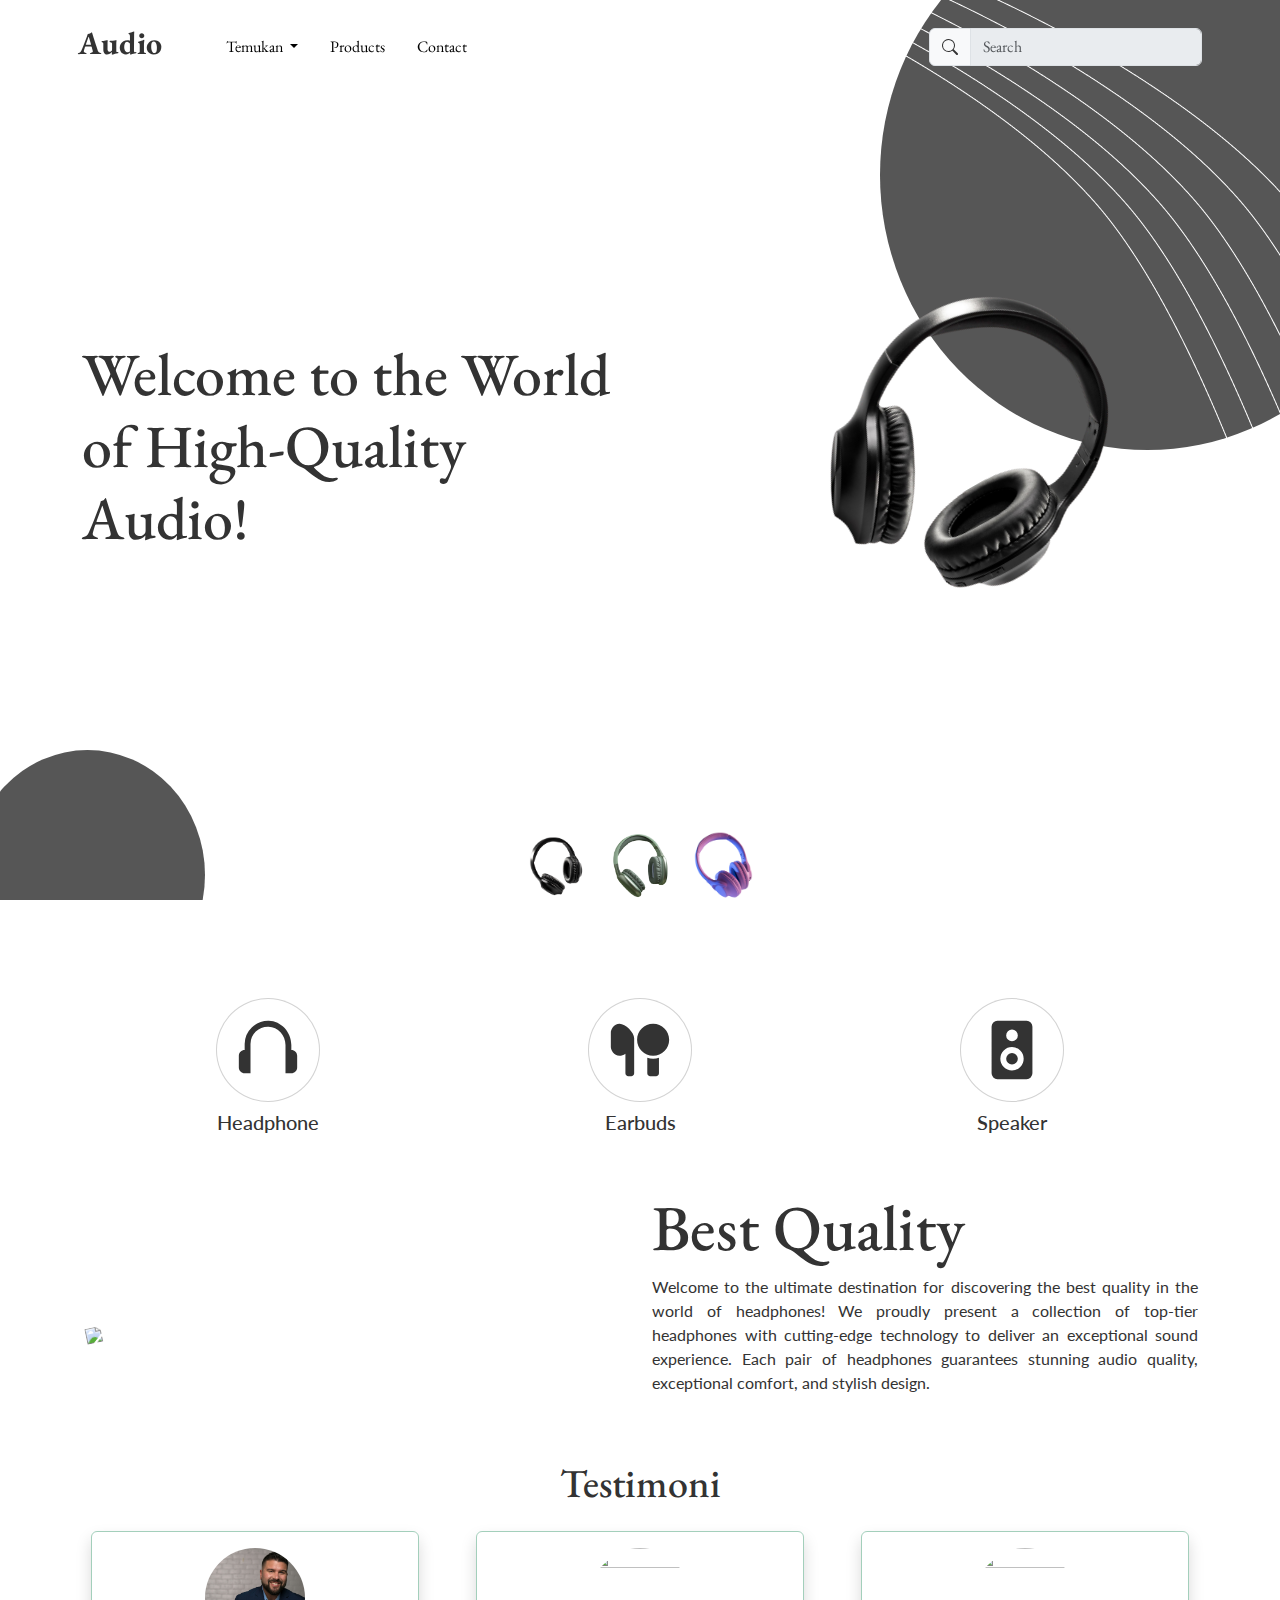
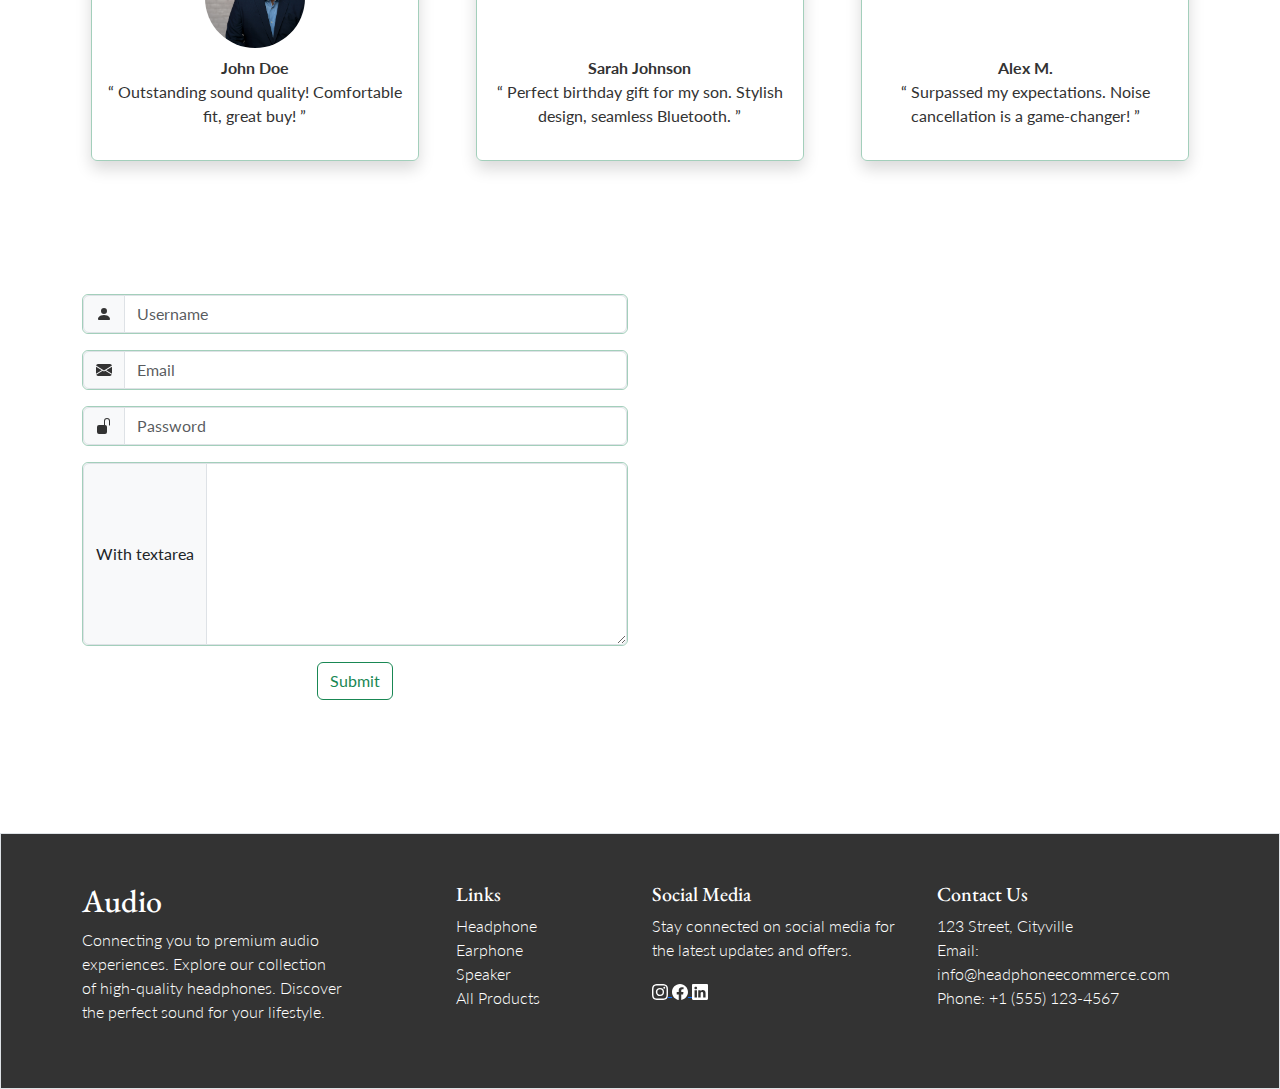
==== index.html @ 5cf0240f "ecommerce audio ver-2" ====
<!doctype html>
<html lang="en">

<head>
  <meta charset="utf-8">
  <meta name="viewport" content="width=device-width, initial-scale=1">
  <title>Audio</title>
  <link href="https://cdn.jsdelivr.net/npm/bootstrap@5.3.2/dist/css/bootstrap.min.css" rel="stylesheet">
  <link rel="stylesheet" href="style/style.css">
</head>

<body>
  <section class="bagian-nav" id="navbar">
    <div class="container p-2 pt-4">
      <nav class="d-flex justify-content-between">
        <div class="d-flex align-items-center">
          <h2><a href="#" class="navbar-brand fw-bold" id="title-brand">Audio</a></h2>
          <div class="navbar-collapse d-sm-none d-none d-lg-block">
            <ul class="d-flex flex-row navbar-nav mx-5 item-navbar align-items-center" id="itemNav">
              <li class="nav-item mx-3">
                <a class="nav-link dropdown-toggle" href="#" role="button" data-bs-toggle="dropdown"
                  aria-expanded="false">
                  Temukan
                </a>
                <ul class="dropdown-menu">
                  <li><a class="dropdown-item" href="html/headphones.html">Headphone</a></li>
                  <li><a class="dropdown-item" href="html/earbuds.html">Earbuds</a></li>
                  <li><a class="dropdown-item" href="html/speaker.html">Speaker</a></li>
                </ul>
              </li>
              <li class="nav-item mx-3"><a href="html/products.html" class="text-decoration-none">Products</a></li>
              <li class="nav-item mx-3"><a href="#contact" class="text-decoration-none">Contact</a></li>
            </ul>
          </div>
        </div>
        <div class="d-flex align-items-center">
          <div class="d-none d-sm-none d-lg-block">
            <div class="input-group flex-nowrap ">
              <span class="input-group-text" id="addon-wrapping">
                <svg xmlns="http://www.w3.org/2000/svg" width="16" height="16" fill="currentColor" class="bi bi-search"
                  viewBox="0 0 16 16">
                  <path
                    d="M11.742 10.344a6.5 6.5 0 1 0-1.397 1.398h-.001q.044.06.098.115l3.85 3.85a1 1 0 0 0 1.415-1.414l-3.85-3.85a1 1 0 0 0-.115-.1zM12 6.5a5.5 5.5 0 1 1-11 0 5.5 5.5 0 0 1 11 0" />
                </svg>
              </span>
              <input type="text" class="form-control" placeholder="Search" aria-label="Username"
                aria-describedby="addon-wrapping" disabled>
            </div>
          </div>
          <div class="d-lg-none d-sm-block" data-bs-toggle="offcanvas" data-bs-target="#offcanvasRight"
            aria-controls="offcanvasRight">
            <svg xmlns="http://www.w3.org/2000/svg" width="16" height="16" fill="white" class="bi bi-list"
              viewBox="0 0 16 16">
              <path fill-rule="evenodd"
                d="M2.5 12a.5.5 0 0 1 .5-.5h10a.5.5 0 0 1 0 1H3a.5.5 0 0 1-.5-.5m0-4a.5.5 0 0 1 .5-.5h10a.5.5 0 0 1 0 1H3a.5.5 0 0 1-.5-.5m0-4a.5.5 0 0 1 .5-.5h10a.5.5 0 0 1 0 1H3a.5.5 0 0 1-.5-.5" />
            </svg>
          </div>
        </div>
      </nav>
    </div>
  </section>

  <!-- canvas -->
  <div class="offcanvas offcanvas-end pt-5" tabindex="-1" id="offcanvasRight" aria-labelledby="offcanvasRightLabel">
    <div class="offcanvas-header pt-5 d-grid justify-content-end">
      <button type="button" class="btn-close" data-bs-dismiss="offcanvas" aria-label="Close"></button>
    </div>
    <div class="offcanvas-body">
      <ul class="d-flex flex-row navbar-nav mx-5 item-navbar align-items-center">
        <li class="nav-item mx-3">
          <a class="nav-link dropdown-toggle" href="#" role="button" data-bs-toggle="dropdown" aria-expanded="false">
            Temukan
          </a>
          <ul class="dropdown-menu">
            <li><a class="dropdown-item" href="html/headphones.html">Headphone</a></li>
            <li><a class="dropdown-item" href="html/earbuds.html">Earbuds</a></li>
            <li><a class="dropdown-item" href="html/speaker.html">Speaker</a></li>
          </ul>
        </li>
        <li class="nav-item mx-3"><a href="html/products.html" class="text-decoration-none">Products</a></li>
        <li class="nav-item mx-3"><a href="#" class="text-decoration-none">Support</a></li>
      </ul>
    </div>
  </div>

  <!-- content -->
  <section class="content bg-main">
    <div class="d-flex align-items-center justify-content-center content container">
      <div class="row row-cols-md-2 align-items-center justify-content-between gap-0">
        <div class="col-md-6">
          <h1 class="main-title">Welcome to the World of High-Quality Audio!</h1>
        </div>
        <div class="col-md-5 justify-content-center d-flex">
          <img src="img/headphone-black.png" class="headphone-black">
        </div>
      </div>
    </div>

    <!-- Dot bg -->
    <section class="d-flex justify-content-end">
      <div class="position-absolute dot-bg right-0 rounded-circle">
        <img src="img/line dot.png" class="line-dot position-absolute">
      </div>
      <div class="dot-bg-sec position-absolute left-0 rounded-circle"></div>
    </section>
    <!-- headphone thumb -->
    <div class="d-flex justify-content-center">
      <div class="position-absolute bottom-0">
        <img src="img/headphone-black.png" class="headphone-thumb"
          onclick="imgSlider('img/headphone-black.png'); changeColorDots('#565656'); changeColorBgMain('#F4F4F3')">
        <img src="img/headphone-green.png" class="headphone-thumb"
          onclick="imgSlider('img/headphone-green.png'); changeColorDots('#687450'); changeColorBgMain('#E0E5DF')">
        <img src="img/headphone-purpleBlue.png" class="headphone-thumb headphone-purpleBlue"
          onclick="imgSlider('img/headphone-purpleBlue.png'); changeColorDots('#955188'); changeColorBgMain('#F6DCED')">
      </div>
    </div>
  </section>

  <!-- temukan -->
  <section class="container find-product mt-5 d-flex justify-content-around">
    <!-- headphone -->
    <div class="d-flex flex-column align-items-center">
      <div class="card find-headphone rounded-circle">
        <div class="p-3">
          <a href="/html/headphones.html">
            <svg xmlns="http://www.w3.org/2000/svg" width="70" height="70" viewBox="0 0 24 24">
              <path fill="currentColor"
                d="M20 12v-1.707c0-4.442-3.479-8.161-7.755-8.29c-2.204-.051-4.251.736-5.816 2.256A7.933 7.933 0 0 0 4 10v2c-1.103 0-2 .897-2 2v4c0 1.103.897 2 2 2h2V10a5.95 5.95 0 0 1 1.821-4.306a5.977 5.977 0 0 1 4.363-1.691C15.392 4.099 18 6.921 18 10.293V20h2c1.103 0 2-.897 2-2v-4c0-1.103-.897-2-2-2" />
            </svg></a>
        </div>
      </div>
      <h5 class="pt-2">Headphone</h5>
    </div>
    <!-- earbuds -->
    <div class="d-flex flex-column align-items-center">
      <div class="card find-headphone rounded-circle">
        <div class="p-3">
          <a href="/html/earbuds.html">
            <svg xmlns="http://www.w3.org/2000/svg" width="70" height="70" viewBox="0 0 24 24">
              <path fill="currentColor"
                d="M10 8v12c0 .55-.45 1-1 1H8c-.55 0-1-.45-1-1v-6.73c-.68.45-1.39.73-2 .73c-2 0-3-2-3-3V6c0-1 1-3 3-3s5 3 5 5m6.5-5C13.46 3 11 5.46 11 8.5s2.46 5.5 5.5 5.5S22 11.54 22 8.5S19.54 3 16.5 3m-2 11.68V20c0 .55.45 1 1 1h2c.55 0 1-.45 1-1v-5.32c-.63.21-1.3.32-2 .32s-1.37-.11-2-.32" />
            </svg></a>
        </div>
      </div>
      <h5 class="pt-2">Earbuds</h5>
    </div>
    <!-- spekaer -->
    <div class="d-flex flex-column align-items-center">
      <div class="card find-headphone rounded-circle">
        <div class="p-3">
          <a href="/html/speaker.html">
            <svg xmlns="http://www.w3.org/2000/svg" width="70" height="70" viewBox="0 0 24 24">
              <path fill="currentColor"
                d="M17 22H7q-.825 0-1.412-.587T5 20V4q0-.825.588-1.412T7 2h10q.825 0 1.413.588T19 4v16q0 .825-.587 1.413T17 22M12 9q.825 0 1.413-.587T14 7q0-.825-.587-1.412T12 5q-.825 0-1.412.588T10 7q0 .825.588 1.413T12 9m0 10q1.65 0 2.825-1.175T16 15q0-1.65-1.175-2.825T12 11q-1.65 0-2.825 1.175T8 15q0 1.65 1.175 2.825T12 19m0-2q-.825 0-1.412-.587T10 15q0-.825.588-1.412T12 13q.825 0 1.413.588T14 15q0 .825-.587 1.413T12 17" />
            </svg></a>
        </div>
      </div>
      <h5 class="pt-2">Speaker</h5>
    </div>
  </section>

  <section class="pt-5 container">
    <!-- <div class="polygon"> -->
    <!-- </div> -->
    <div class="row gap-5 row-cols-md-1 row-cols-lg-3 justify-content-between align-items-center">
      <div class="col">
        <div class="img-headphone d-flex justify-content-center">
          <img src="img/headphone/headphone-5.png">
        </div>
      </div>
      <div class="col col-lg-6 content-teks">
        <h1>Best Quality</h1>
        <p id="content1"></p>
      </div>
    </div>
  </section>

  <!-- testimoni -->
  <section class="container text-center testimoni-main pt-5">
    <h1>Testimoni</h1>
    <div class="testimoniBody gap-3 row justify-content-around row-cols-1 row-cols-sm-2 row-cols-md-4 pt-3">
    </div>
  </section>

  <!-- contanct -->
  <div class="pt-5"></div>
  <section class="container pt-5" id="contact">
    <div class="row justify-content-center d-flex row-cols-1 row-cols-lg-2 align-items-center">
      <div class="col gap-3 d-flex flex-column">
        <div class="input-group flex-nowrap border border-success-subtle rounded">
          <span class="input-group-text" id="addon-wrapping">
            <svg xmlns="http://www.w3.org/2000/svg" width="16" height="16" fill="currentColor" class="bi bi-person-fill"
              viewBox="0 0 16 16">
              <path d="M3 14s-1 0-1-1 1-4 6-4 6 3 6 4-1 1-1 1zm5-6a3 3 0 1 0 0-6 3 3 0 0 0 0 6" />
            </svg>
          </span>
          <input type="text" class="form-control" placeholder="Username" aria-label="Username"
            aria-describedby="addon-wrapping">
        </div>
        <div class="input-group flex-nowrap border border-success-subtle rounded">
          <span class="input-group-text" id="addon-wrapping">
            <svg xmlns="http://www.w3.org/2000/svg" width="16" height="16" fill="currentColor"
              class="bi bi-envelope-fill" viewBox="0 0 16 16">
              <path
                d="M.05 3.555A2 2 0 0 1 2 2h12a2 2 0 0 1 1.95 1.555L8 8.414zM0 4.697v7.104l5.803-3.558zM6.761 8.83l-6.57 4.027A2 2 0 0 0 2 14h12a2 2 0 0 0 1.808-1.144l-6.57-4.027L8 9.586zm3.436-.586L16 11.801V4.697z" />
            </svg>
          </span>
          <input type="email" class="form-control" placeholder="Email" aria-label="Email"
            aria-describedby="addon-wrapping">
        </div>
        <div class="input-group flex-nowrap border border-success-subtle rounded">
          <span class="input-group-text" id="addon-wrapping">
            <svg xmlns="http://www.w3.org/2000/svg" width="16" height="16" fill="currentColor" class="bi bi-unlock-fill"
              viewBox="0 0 16 16">
              <path
                d="M11 1a2 2 0 0 0-2 2v4a2 2 0 0 1 2 2v5a2 2 0 0 1-2 2H3a2 2 0 0 1-2-2V9a2 2 0 0 1 2-2h5V3a3 3 0 0 1 6 0v4a.5.5 0 0 1-1 0V3a2 2 0 0 0-2-2" />
            </svg>
          </span>
          <input type="password" class="form-control" placeholder="Password" aria-label="Password"
            aria-describedby="addon-wrapping">
        </div>
        <div class="input-group border border-success-subtle rounded">
          <span class="input-group-text">With textarea</span>
          <textarea class="form-control" cols="10" rows="7" aria-label="With textarea"></textarea>
        </div>
        <div class="d-grid justify-content-center">
          <button type="button" class="btn btn-outline-success">Submit</button>
        </div>
      </div>
      <div class="col pt-4">
        <iframe
          src="https://www.google.com/maps/embed?pb=!1m18!1m12!1m3!1d254731.00089136284!2d122.37223180197881!3d-3.98503326612932!2m3!1f0!2f0!3f0!3m2!1i1024!2i768!4f13.1!3m3!1m2!1s0x2d98ecde0b6b7183%3A0x1397347f9e562fc7!2sKendari%2C%20Kota%20Kendari%2C%20Sulawesi%20Tenggara!5e0!3m2!1sid!2sid!4v1706865944407!5m2!1sid!2sid"
          width="100%" height="450" style="border:0;" allowfullscreen="" loading="lazy"
          referrerpolicy="no-referrer-when-downgrade"></iframe>
      </div>
    </div>
  </section>
  <!-- footer -->
  <div class="pt-5"></div>
  <div class="pt-5"></div>
  <footer class="footer border gap-3 text-white d-flex align-items-center p-5 ">
    <div class="container">
      <div class="row">
        <div class="col">
          <h2>Audio</h2>
          <p>Connecting you to premium audio experiences.
            Explore our collection of high-quality headphones.
            Discover the perfect sound for your lifestyle.
          </p>
        </div>
        <div class="col d-flex align-items-center flex-column">
          <div>
            <h5>Links</h5>
            <ul class="navbar-nav">
              <li><a href="/html/headphones.html" class="text-decoration-none">Headphone</a></li>
              <li><a href="/html/earbuds.html" class="text-decoration-none">Earphone</a></li>
              <li><a href="/html/speaker.html" class="text-decoration-none">Speaker</a></li>
              <li><a href="/html/products.html" class="text-decoration-none">All Products</a></li>
            </ul>
          </div>
        </div>
        <div class="col">
          <h5>Social Media</h5>
          <p>Stay connected on social media for the latest updates and offers.</p>
          <a href="#">
            <svg xmlns="http://www.w3.org/2000/svg" width="16" height="16" fill="currentColor" class="bi bi-instagram"
              viewBox="0 0 16 16">
              <path
                d="M8 0C5.829 0 5.556.01 4.703.048 3.85.088 3.269.222 2.76.42a3.9 3.9 0 0 0-1.417.923A3.9 3.9 0 0 0 .42 2.76C.222 3.268.087 3.85.048 4.7.01 5.555 0 5.827 0 8.001c0 2.172.01 2.444.048 3.297.04.852.174 1.433.372 1.942.205.526.478.972.923 1.417.444.445.89.719 1.416.923.51.198 1.09.333 1.942.372C5.555 15.99 5.827 16 8 16s2.444-.01 3.298-.048c.851-.04 1.434-.174 1.943-.372a3.9 3.9 0 0 0 1.416-.923c.445-.445.718-.891.923-1.417.197-.509.332-1.09.372-1.942C15.99 10.445 16 10.173 16 8s-.01-2.445-.048-3.299c-.04-.851-.175-1.433-.372-1.941a3.9 3.9 0 0 0-.923-1.417A3.9 3.9 0 0 0 13.24.42c-.51-.198-1.092-.333-1.943-.372C10.443.01 10.172 0 7.998 0zm-.717 1.442h.718c2.136 0 2.389.007 3.232.046.78.035 1.204.166 1.486.275.373.145.64.319.92.599s.453.546.598.92c.11.281.24.705.275 1.485.039.843.047 1.096.047 3.231s-.008 2.389-.047 3.232c-.035.78-.166 1.203-.275 1.485a2.5 2.5 0 0 1-.599.919c-.28.28-.546.453-.92.598-.28.11-.704.24-1.485.276-.843.038-1.096.047-3.232.047s-2.39-.009-3.233-.047c-.78-.036-1.203-.166-1.485-.276a2.5 2.5 0 0 1-.92-.598 2.5 2.5 0 0 1-.6-.92c-.109-.281-.24-.705-.275-1.485-.038-.843-.046-1.096-.046-3.233s.008-2.388.046-3.231c.036-.78.166-1.204.276-1.486.145-.373.319-.64.599-.92s.546-.453.92-.598c.282-.11.705-.24 1.485-.276.738-.034 1.024-.044 2.515-.045zm4.988 1.328a.96.96 0 1 0 0 1.92.96.96 0 0 0 0-1.92m-4.27 1.122a4.109 4.109 0 1 0 0 8.217 4.109 4.109 0 0 0 0-8.217m0 1.441a2.667 2.667 0 1 1 0 5.334 2.667 2.667 0 0 1 0-5.334" />
            </svg>
          </a>
          <a href="#">
            <svg xmlns="http://www.w3.org/2000/svg" width="16" height="16" fill="currentColor" class="bi bi-facebook"
              viewBox="0 0 16 16">
              <path
                d="M16 8.049c0-4.446-3.582-8.05-8-8.05C3.58 0-.002 3.603-.002 8.05c0 4.017 2.926 7.347 6.75 7.951v-5.625h-2.03V8.05H6.75V6.275c0-2.017 1.195-3.131 3.022-3.131.876 0 1.791.157 1.791.157v1.98h-1.009c-.993 0-1.303.621-1.303 1.258v1.51h2.218l-.354 2.326H9.25V16c3.824-.604 6.75-3.934 6.75-7.951" />
            </svg>
          </a>
          <a href="#">
            <svg xmlns="http://www.w3.org/2000/svg" width="16" height="16" fill="currentColor" class="bi bi-linkedin"
              viewBox="0 0 16 16">
              <path
                d="M0 1.146C0 .513.526 0 1.175 0h13.65C15.474 0 16 .513 16 1.146v13.708c0 .633-.526 1.146-1.175 1.146H1.175C.526 16 0 15.487 0 14.854zm4.943 12.248V6.169H2.542v7.225zm-1.2-8.212c.837 0 1.358-.554 1.358-1.248-.015-.709-.52-1.248-1.342-1.248S2.4 3.226 2.4 3.934c0 .694.521 1.248 1.327 1.248zm4.908 8.212V9.359c0-.216.016-.432.08-.586.173-.431.568-.878 1.232-.878.869 0 1.216.662 1.216 1.634v3.865h2.401V9.25c0-2.22-1.184-3.252-2.764-3.252-1.274 0-1.845.7-2.165 1.193v.025h-.016l.016-.025V6.169h-2.4c.03.678 0 7.225 0 7.225z" />
            </svg>
          </a>
        </div>
        <div class="col">
          <h5>Contact Us</h5>
          <p>123 Street, Cityville <br> Email: info@headphoneecommerce.com <br> Phone: +1 (555) 123-4567</p>
        </div>
      </div>
    </div>
  </footer>

  <!-- script js -->
  <script src="https://cdn.jsdelivr.net/npm/bootstrap@5.3.2/dist/js/bootstrap.bundle.min.js"></script>
  <script src="js/script.js"></script>
</body>

</html>
---- style/style.css ----
@import url("https://fonts.googleapis.com/css2?family=EB+Garamond:ital,wght@0,400..800;1,400..800&family=Lato:ital,wght@0,100;0,300;0,400;0,700;0,900;1,100;1,300;1,400;1,700;1,900&display=swap");

:root {
  --bg-headphone-black: #f4f4f3;
  --bg-headphone-green: #e0e5df;
  --bg-headphone-purple: #f6dced;
  --main-bg: #f7f7f7;
  --text: #333333;

  --bg-dot-black: #565656;
  --bg-dot-green: #687450;
  --bg-dot-purple: #955188;
}

* {
  color: var(--text);
  scroll-behavior: smooth;
}

body {
  font-family: "Lato", sans-serif;
}

.bg-main {
  z-index: 1;
}

nav,
.title-product h2 {
  font-family: "EB Garamond", serif;
}

.bagian-nav,
.Navbarnav {
  position: fixed;
  left: 0;
  right: 0;
  top: 0;
  z-index: 99999999;
}
span q {
  font-size: 100px;
}

#navbar.scrolled,
#itemNav li a.item,
#title-brand.title,
.Navbarnav {
  background-color: var(--text);
  color: white;
}

#title,
.item-nav li a {
  color: white;
}

.item-navbar li a {
  color: black;
}

.content {
  height: 100vh;
  position: relative;
  overflow: hidden;
  font-family: "EB Garamond", serif;
}

.content-teks h1 {
  font-size: 4rem;
  font-family: "EB Garamond", serif;
}
.content-teks p {
  text-align: justify;
}

.main-title {
  font-size: 60px;
}

.line-dot {
  z-index: 1;
  right: 130px;
  top: 90px;
}

.dot-bg {
  top: -100px;
  right: -135px;
  z-index: -1;
  max-width: 100%;
  max-height: 100%;
  width: 535px;
  height: 550px;
  background-color: var(--bg-dot-black);
  transition: all 0.5s ease-in-out;
}

.dot-bg-sec {
  bottom: -100px;
  left: -30px;
  z-index: -1;
  max-width: 100%;
  max-height: 100%;
  width: 235px;
  height: 250px;
  background-color: var(--bg-dot-black);
  transition: all 0.5s ease-in-out;
}

.headphone-black {
  max-width: 70%;
  width: 100%;
  transform: rotate(-300deg);
}

.headphone-thumb {
  max-width: 60px;
  width: 100%;
  margin: 0 10px;
  cursor: pointer;
}

.headphone-thumb:hover {
  transform: translateY(-13px);
  transition: all 0.3s ease-in;
}

/* Temukan */
.find-product {
  padding-top: 50px;
}

.find-headphone svg path:hover {
  max-width: 100%;
  fill: var(--bg-dot-black);
}

/* ================ PRODUCTS ========== */
.products,
.earphones,
.speakers {
  justify-content: center;
  display: grid;
  row-gap: 30px;
  grid-template-columns: repeat(auto-fit, minmax(200px, 250px));
}

.product {
  background-color: var(--bg-headphone-black);
  width: 210px;
  max-width: 100%;
  height: 300px;
  display: flex;
  flex-direction: column;
  justify-content: center;
}

.card-product {
  border-radius: 30px;
  background: #e0e0e0;
  box-shadow: 15px 15px 30px #bebebe, -15px -15px 30px #ffffff;
}

/* content */
.polygon {
  position: absolute;
  z-index: -1;
  max-width: 100%;
  max-height: 100%;
  border-radius: 250px;
  width: 60rem;
  height: 80vh;
  left: -400px;
  background-color: var(--bg-headphone-purple);
}
.img-headphone img {
  width: 23rem;
  transform: rotate(-12deg);
}

/* temukan */
.earbuds-spesifik,
.headphone-spesifik,
.speaker-spesifik {
  width: 100%;
  display: grid;
  grid-template-columns: repeat(auto-fit, minmax(500px, 3fr));
}

/* testimoni */
.testimoni {
  width: 22rem;
  height: 100%;
}
.testimoni-main h1 {
  font-family: "EB Garamond", serif;
}
/* footer */
.footer, .footer h5, .footer h2 {
  background: var(--text);
  font-family: "EB Garamond", serif;
}
.offcanvas {
  padding-top: 300px;
}
.footer div, .footer p, .footer ul li a, .footer svg path{
  color: white;
  font-weight: 300;
  font-family: 'Lato', sans-serif;
}
@media (max-width: 600px) {
  .row-spesifik {
    width: 100%;
    display: flex;
    flex-wrap: wrap;
  }
}
@media (max-width: 800px) {
  .img-headphone img {
    width: 200px;
  }
  .polygon {
    width: 40rem;
    height: 35vh;
  }
}
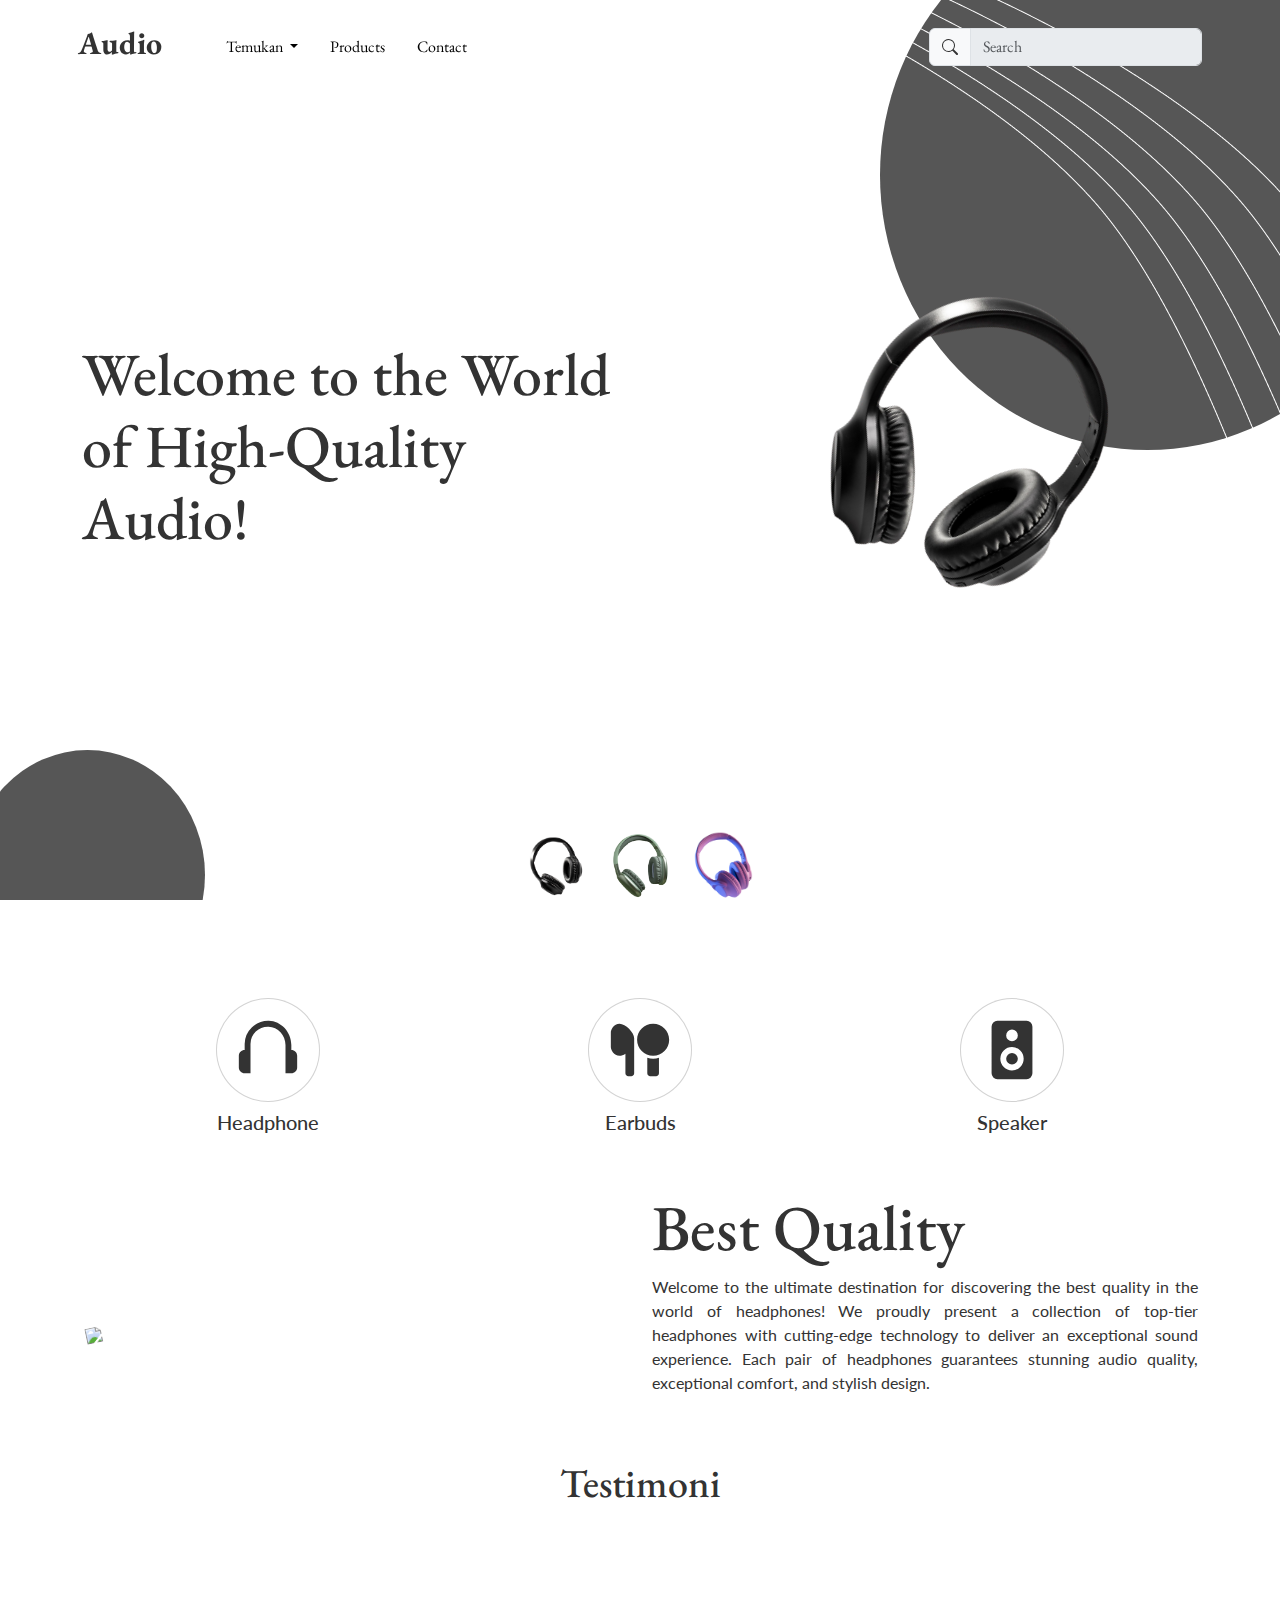
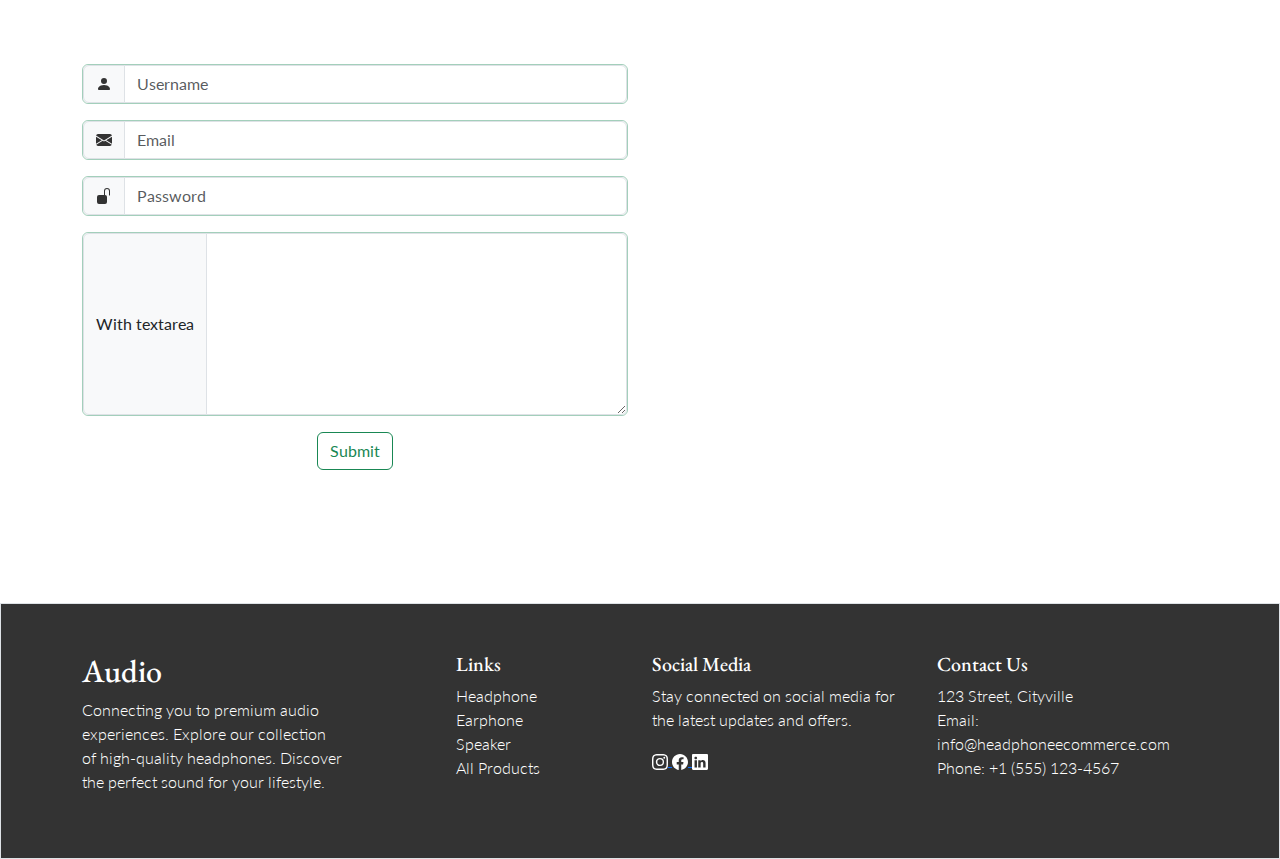
==== commit 09e88210: "ecommerce audio ver-8" ====
--- a/index.html
+++ b/index.html
@@ -61,7 +61,7 @@
   </section>
 
   <!-- canvas -->
-  <div class="offcanvas offcanvas-end pt-5" tabindex="-1" id="offcanvasRight" aria-labelledby="offcanvasRightLabel">
+  <div class="offcanvas offcanvas-end pt-5 d-lg-none d-sm-block" tabindex="-1" id="offcanvasRight" aria-labelledby="offcanvasRightLabel">
     <div class="offcanvas-header pt-5 d-grid justify-content-end">
       <button type="button" class="btn-close" data-bs-dismiss="offcanvas" aria-label="Close"></button>
     </div>
@@ -295,6 +295,7 @@
   <!-- script js -->
   <script src="https://cdn.jsdelivr.net/npm/bootstrap@5.3.2/dist/js/bootstrap.bundle.min.js"></script>
   <script src="js/script.js"></script>
+  <script src="js/app.js"></script>
 </body>
 
 </html>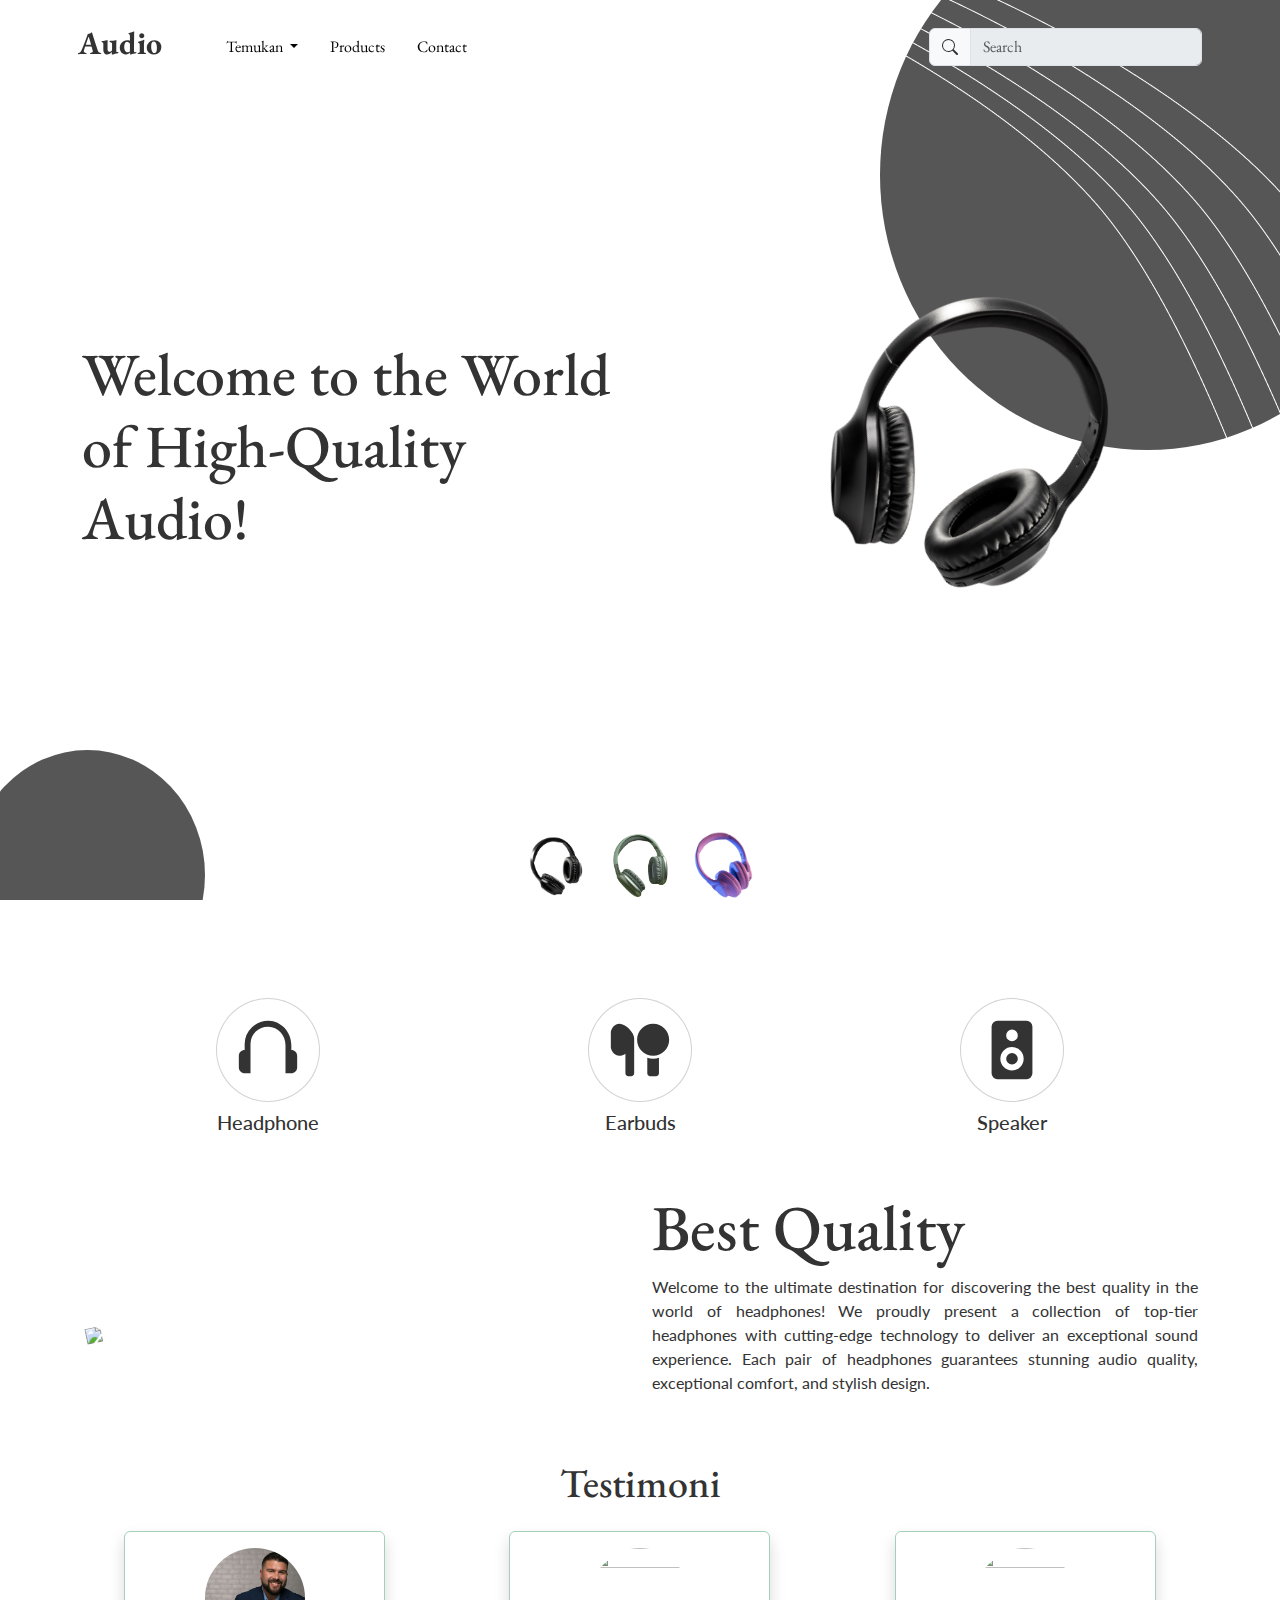
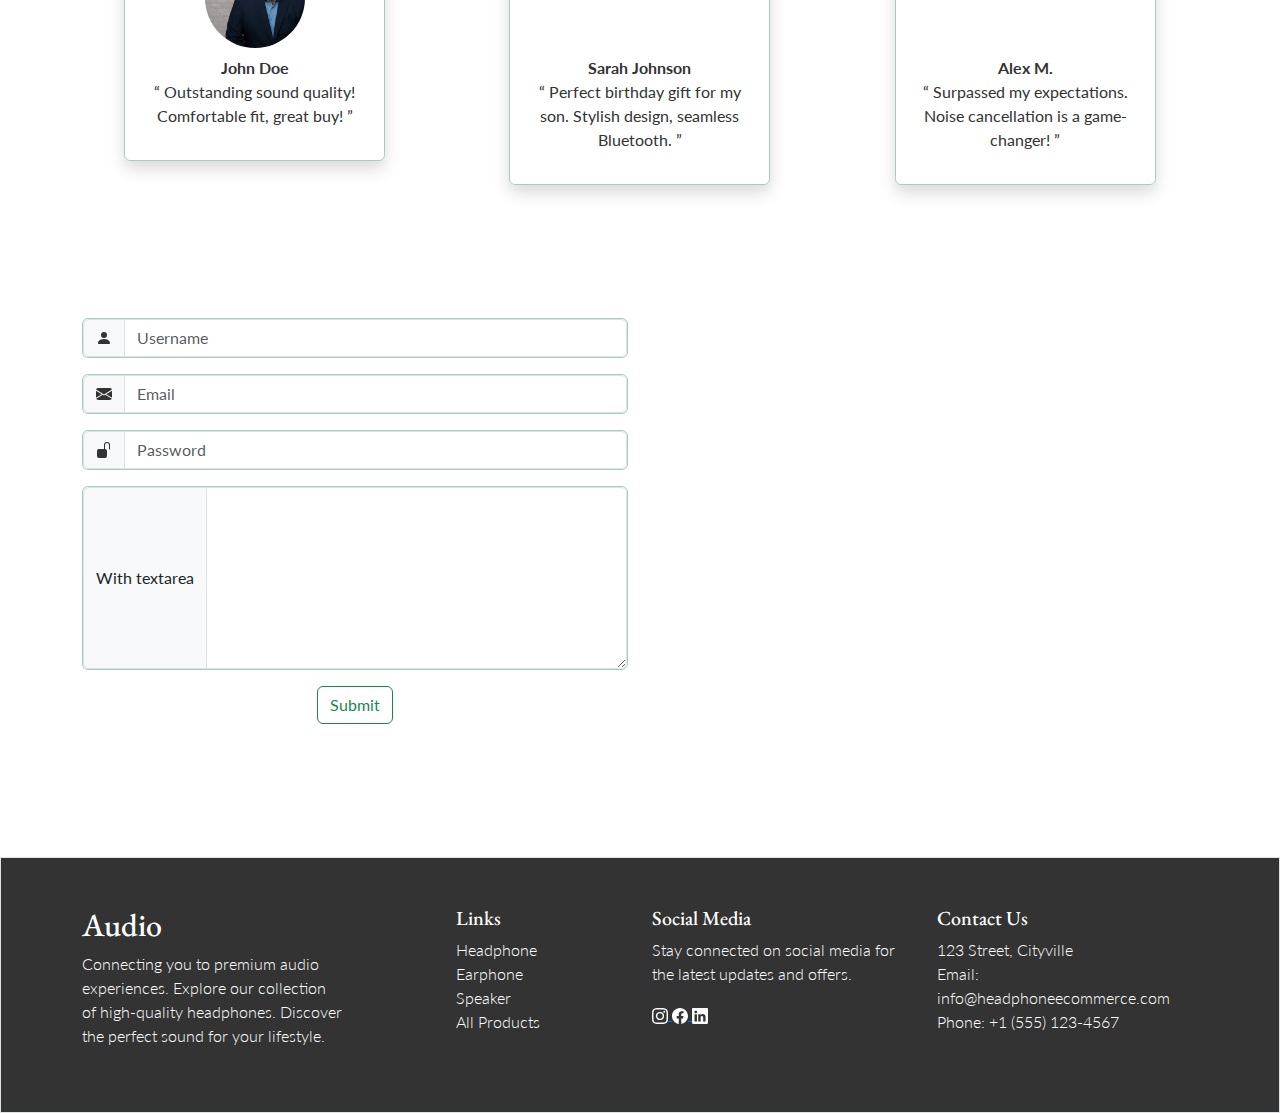
==== commit ffe1e6dc: "ecommerce audio ver-9" ====
--- a/index.html
+++ b/index.html
@@ -1,4 +1,4 @@
-<!doctype html>
+<!DOCTYPE html>
 <html lang="en">
 
 <head>
@@ -295,7 +295,6 @@
   <!-- script js -->
   <script src="https://cdn.jsdelivr.net/npm/bootstrap@5.3.2/dist/js/bootstrap.bundle.min.js"></script>
   <script src="js/script.js"></script>
-  <script src="js/app.js"></script>
 </body>
 
 </html>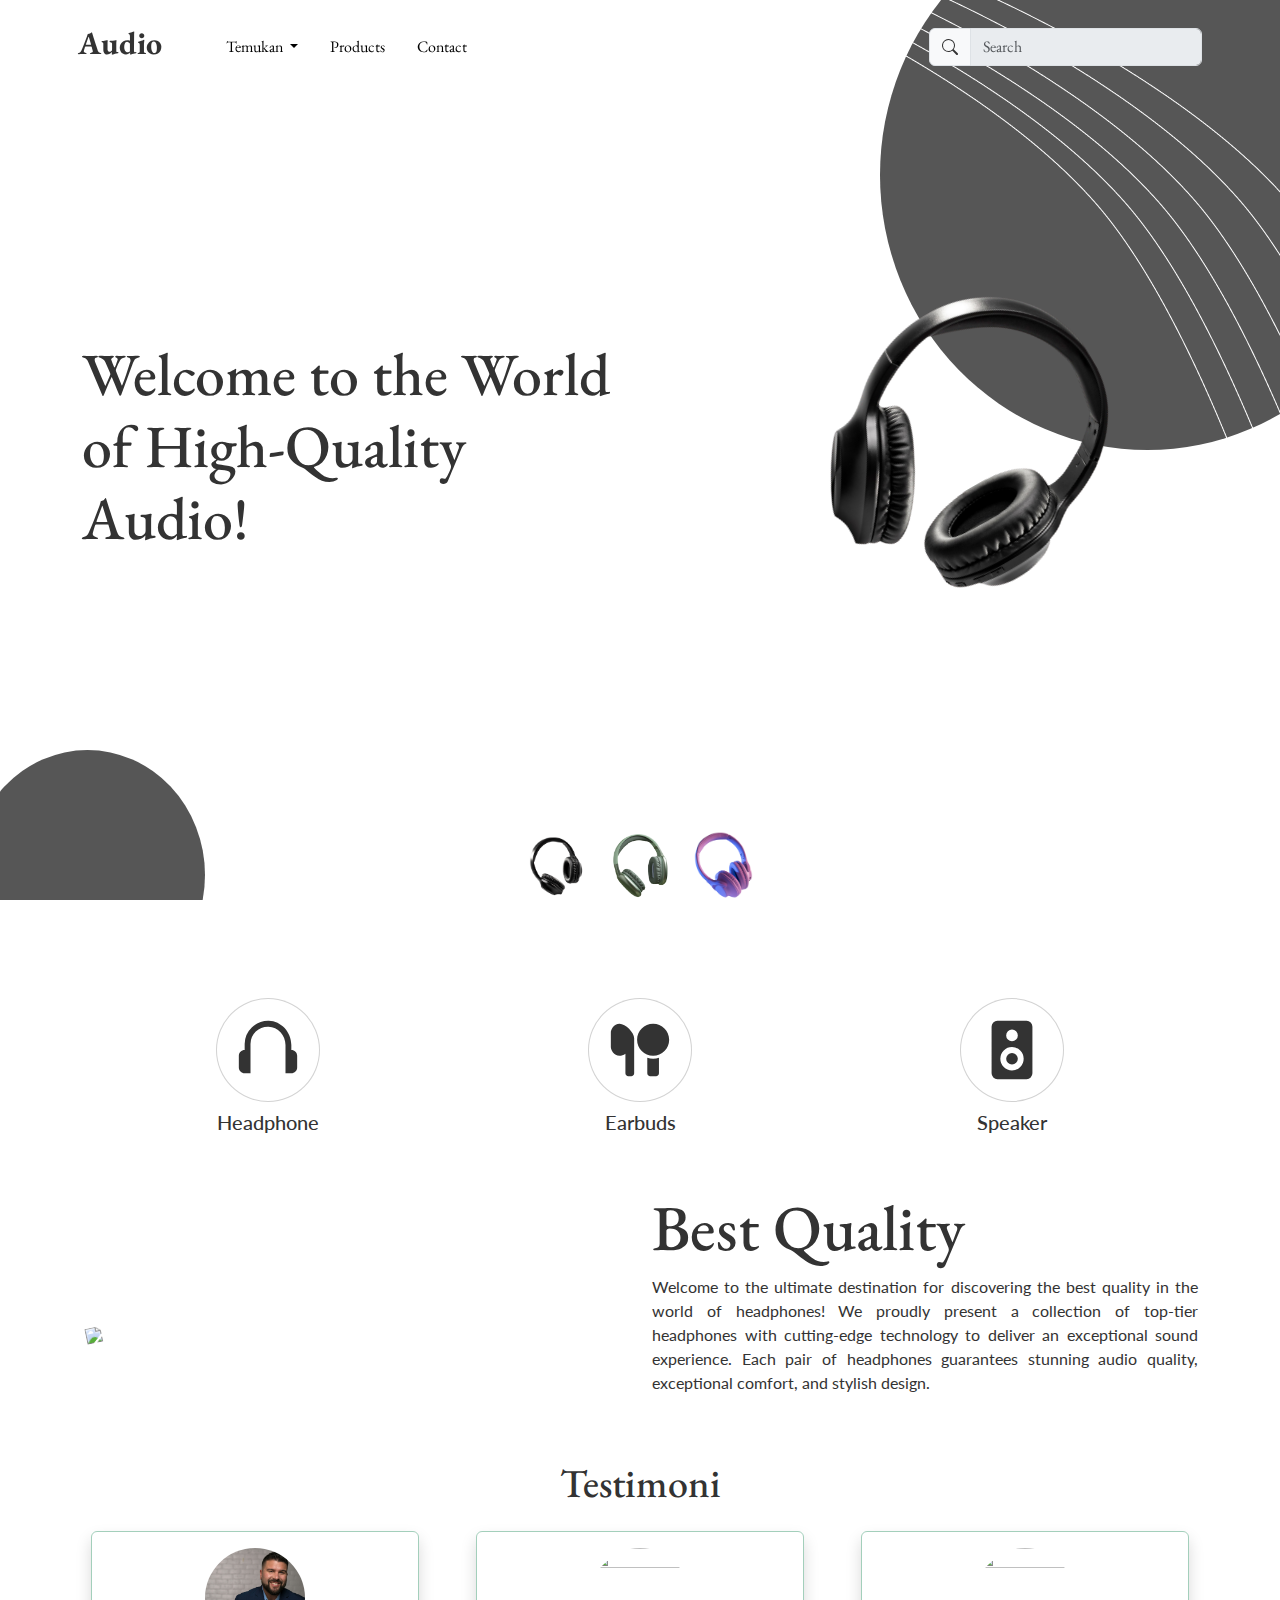
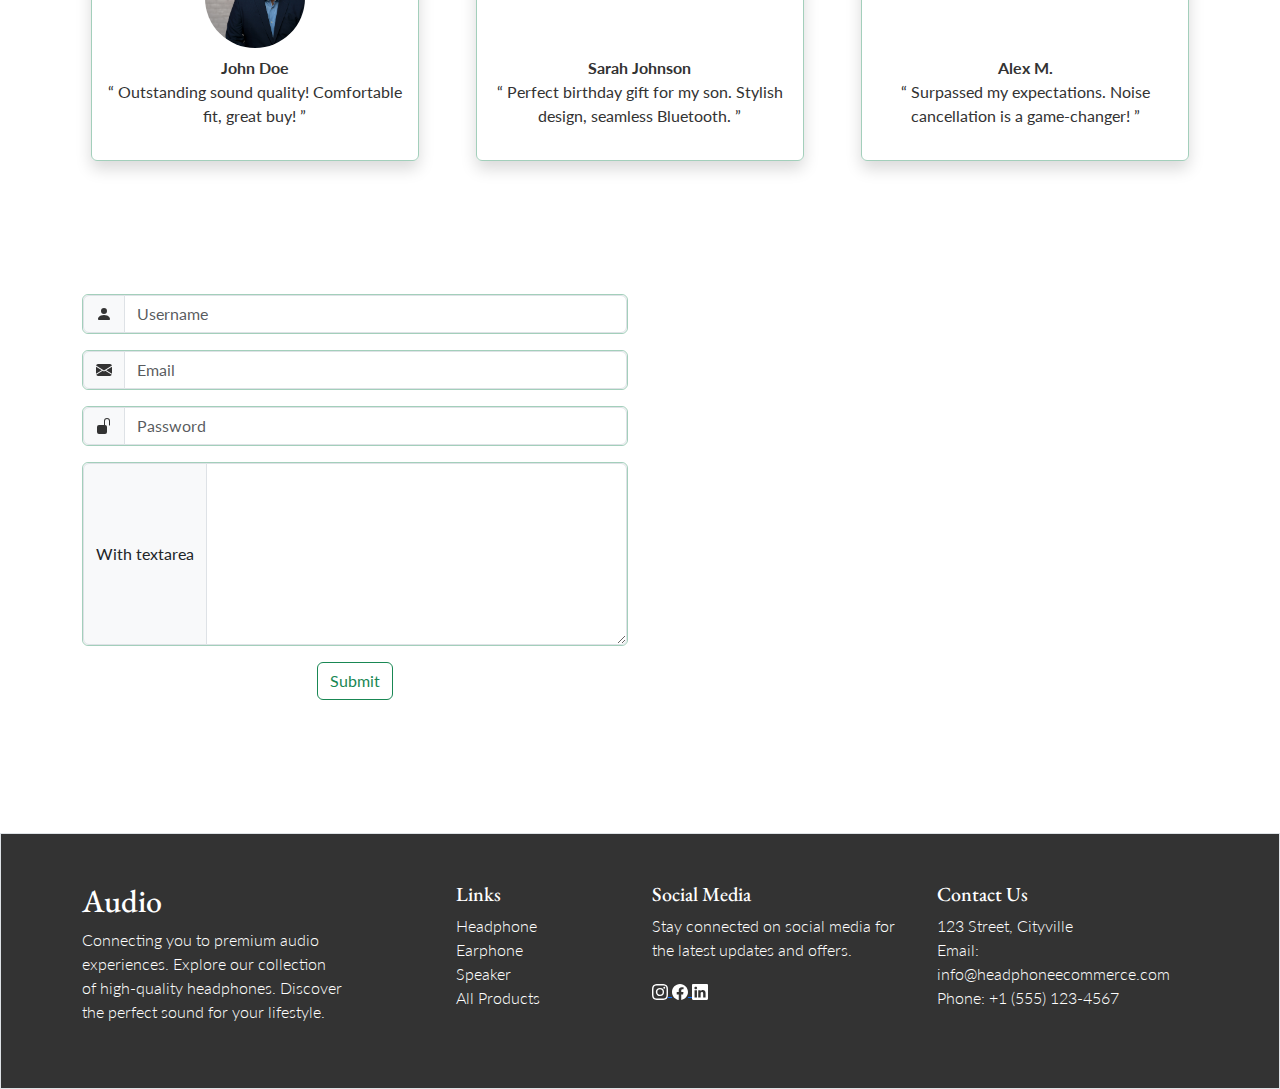
==== commit f8c22157: "ecommerce audio ver-11" ====
--- a/index.html
+++ b/index.html
@@ -295,6 +295,7 @@
   <!-- script js -->
   <script src="https://cdn.jsdelivr.net/npm/bootstrap@5.3.2/dist/js/bootstrap.bundle.min.js"></script>
   <script src="js/script.js"></script>
+  <script src="js/testimoni.js"></script>
 </body>
 
 </html>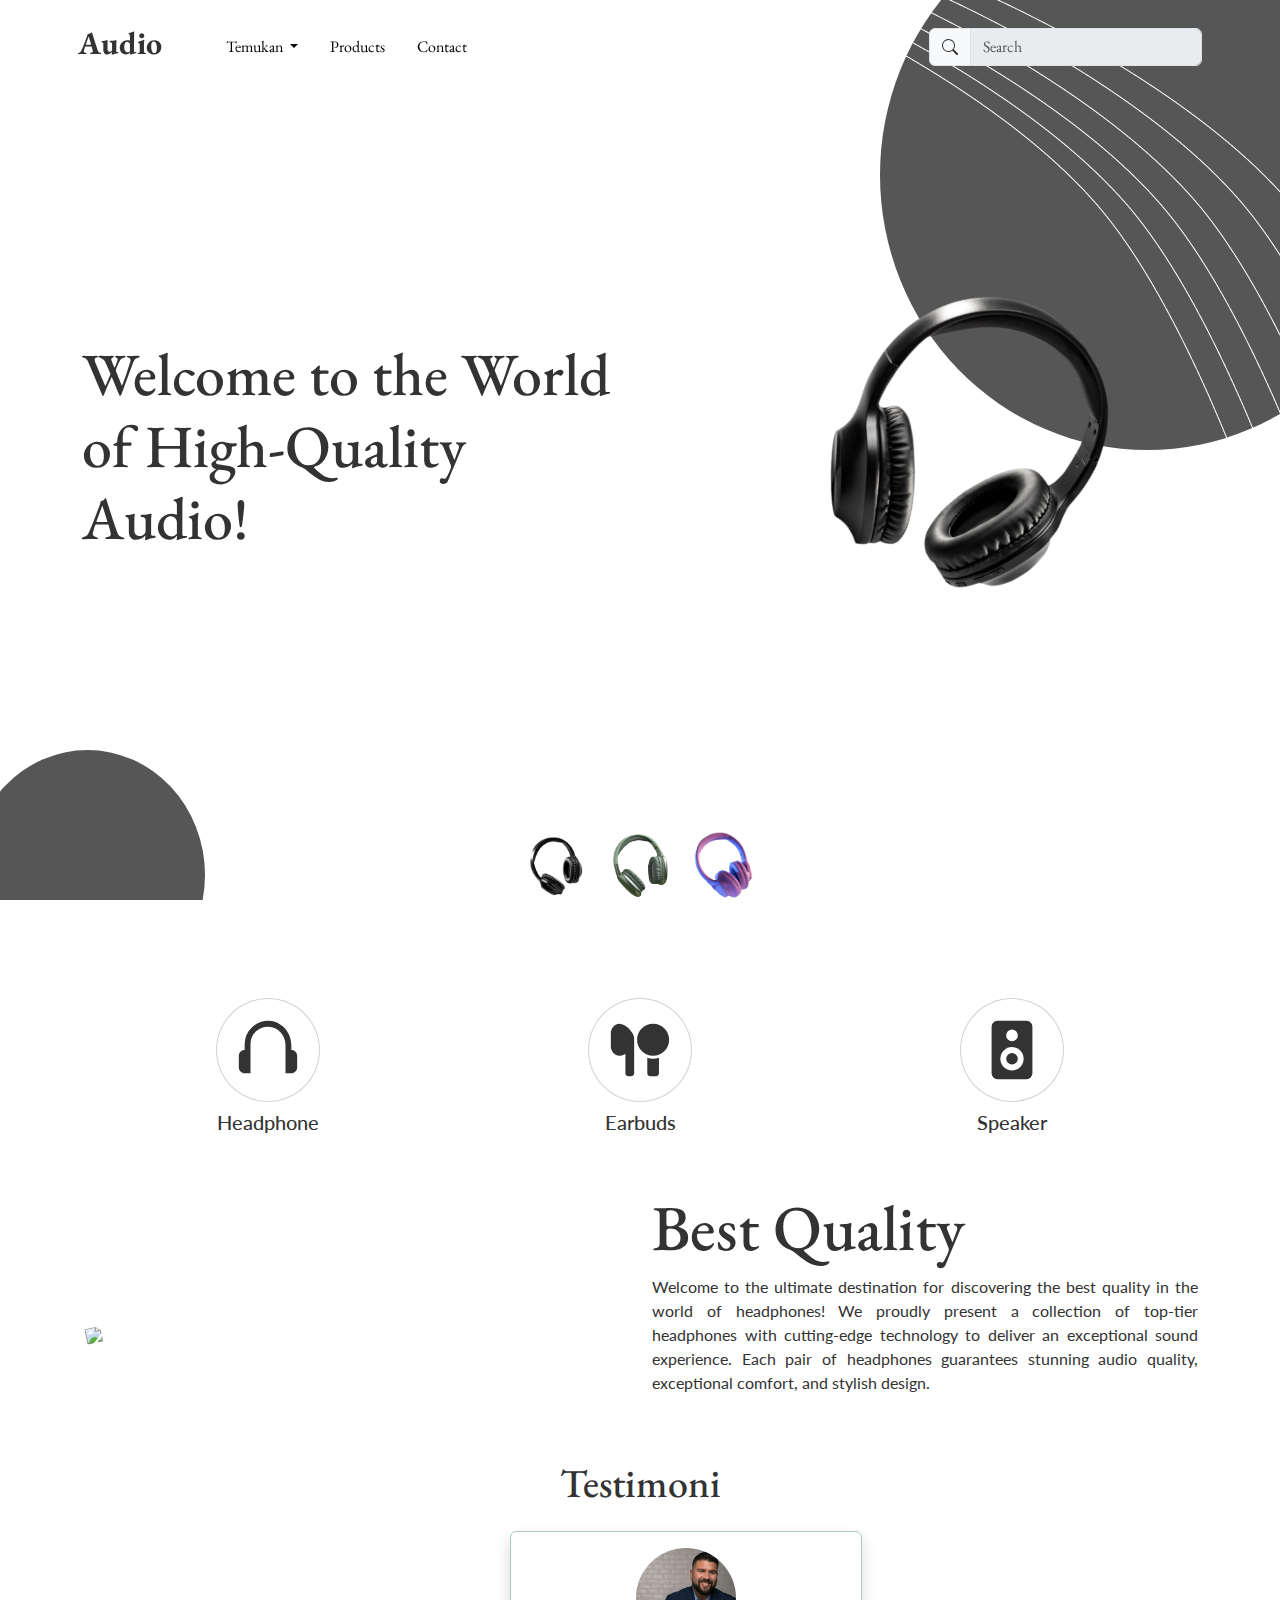
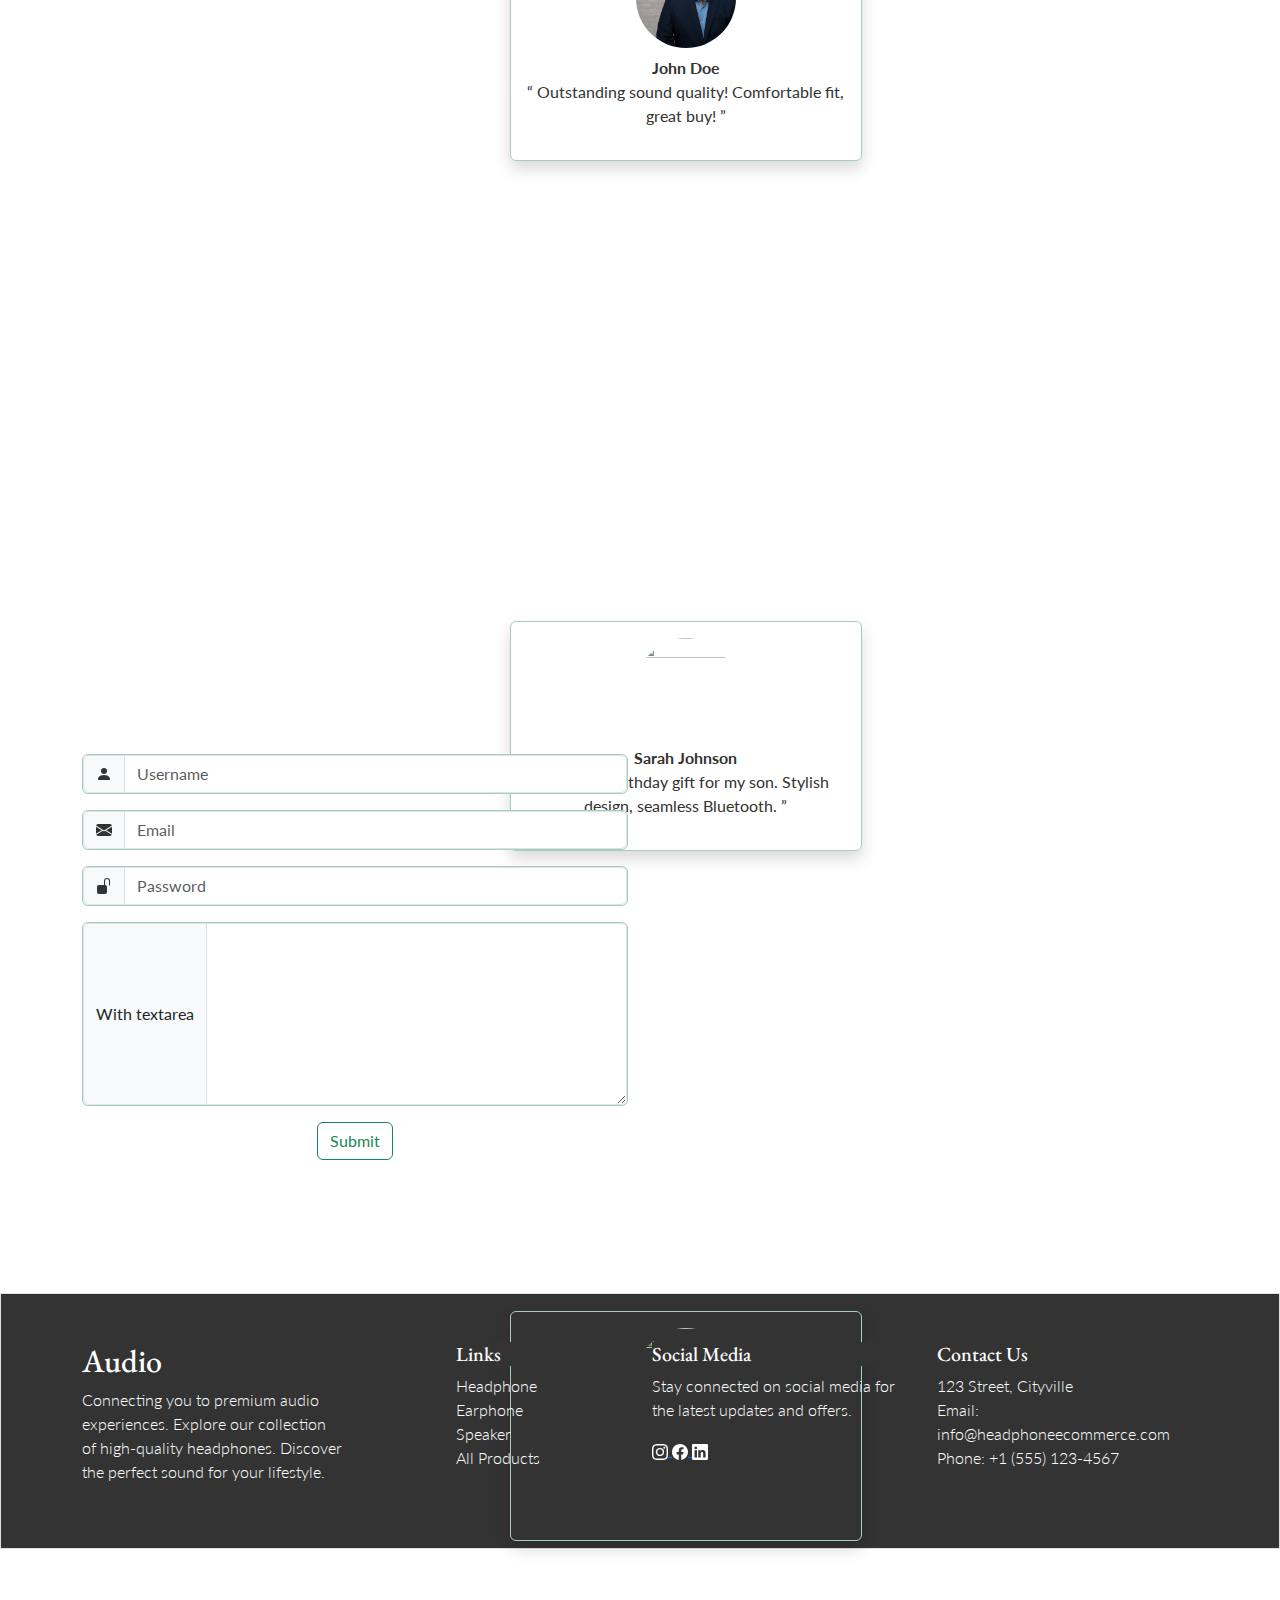
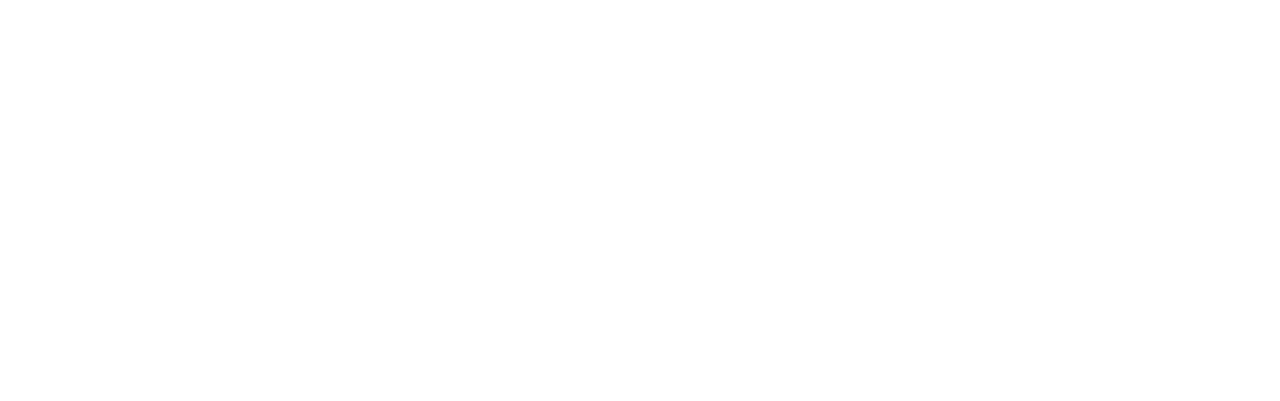
==== commit cc776e4b: "ecommerce audio ver-13" ====
--- a/index.html
+++ b/index.html
@@ -178,7 +178,8 @@
   <!-- testimoni -->
   <section class="container text-center testimoni-main pt-5">
     <h1>Testimoni</h1>
-    <div class="testimoniBody gap-3 row justify-content-around row-cols-1 row-cols-sm-2 row-cols-md-4 pt-3">
+    <div class=" gap-3 row justify-content-around row-cols-1 row-cols-sm-2 row-cols-md-4 pt-3">
+      <div class="testimoniBody"></div>
     </div>
   </section>
 
@@ -294,8 +295,8 @@
 
   <!-- script js -->
   <script src="https://cdn.jsdelivr.net/npm/bootstrap@5.3.2/dist/js/bootstrap.bundle.min.js"></script>
-  <script src="js/script.js"></script>
-  <script src="js/testimoni.js"></script>
+  <script async src="js/script.js"></script>
+  <script async src="js/testimoni.js"></script>
 </body>
 
 </html>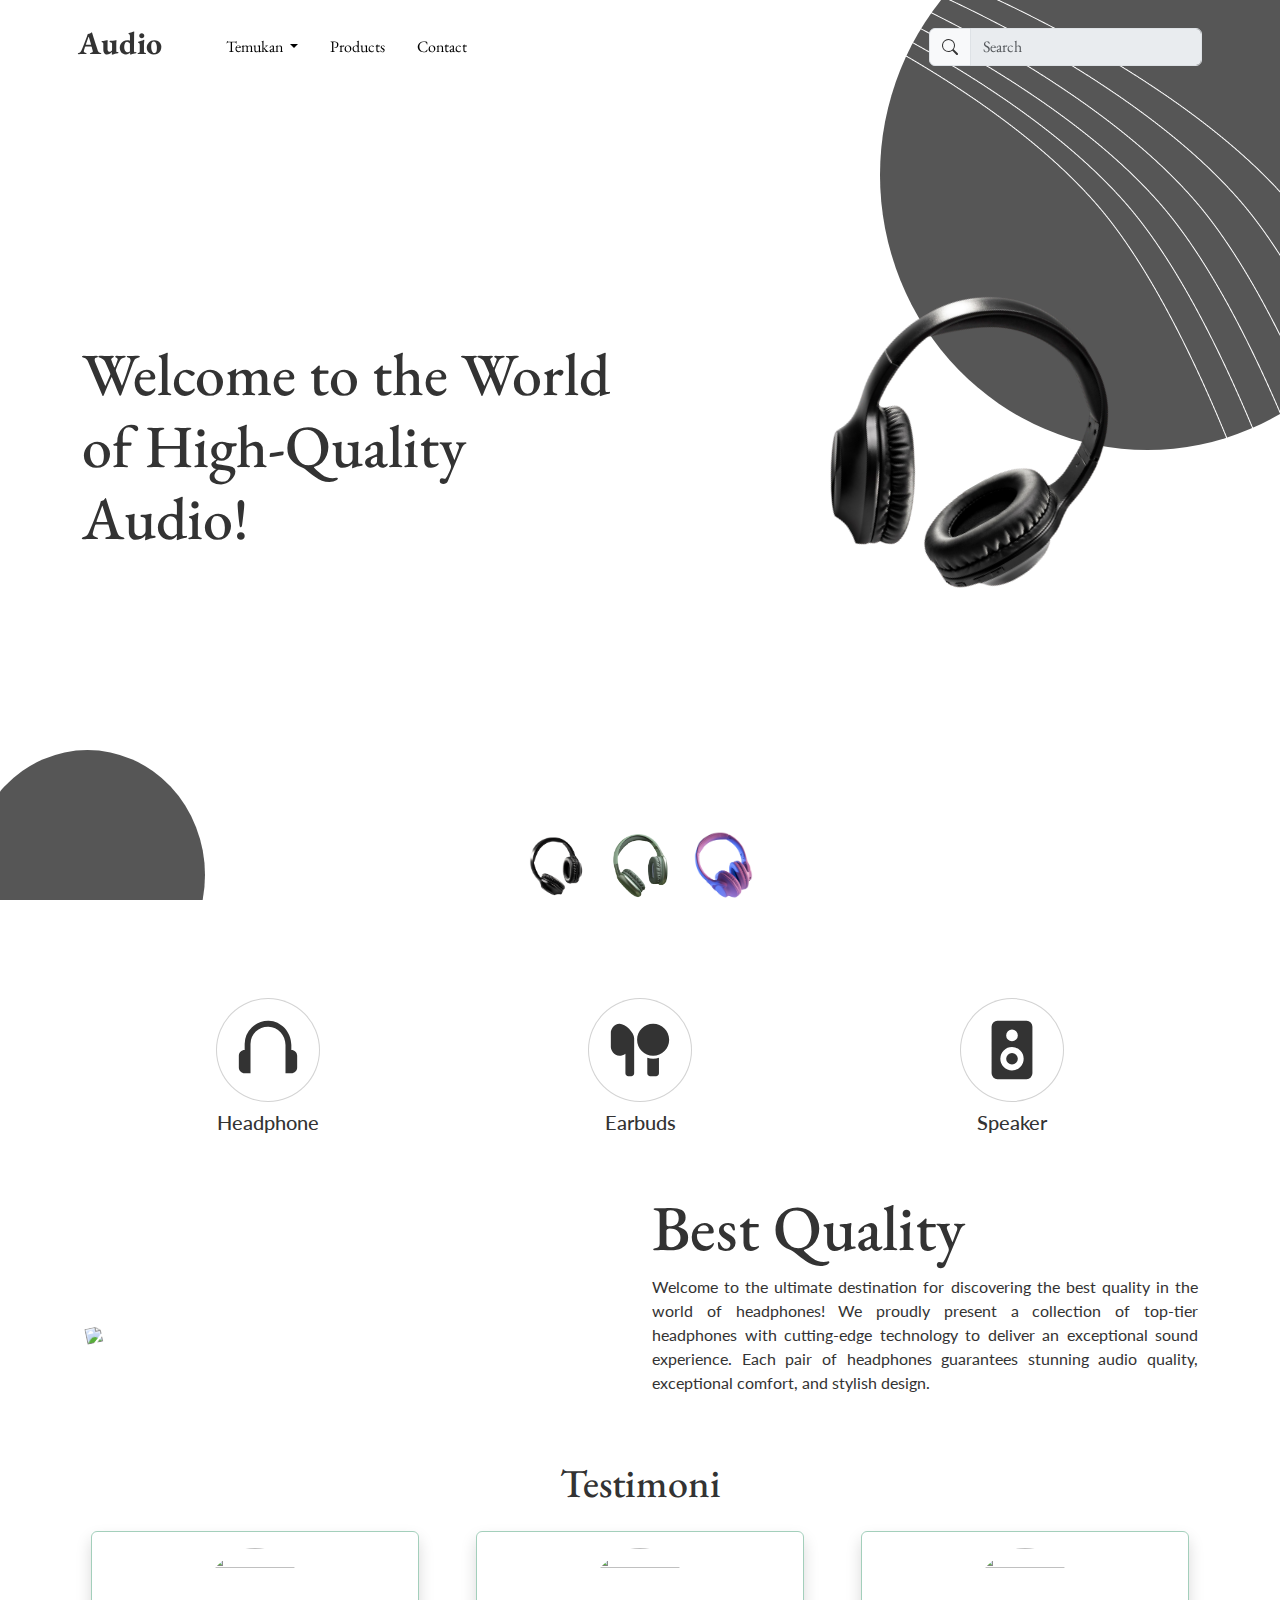
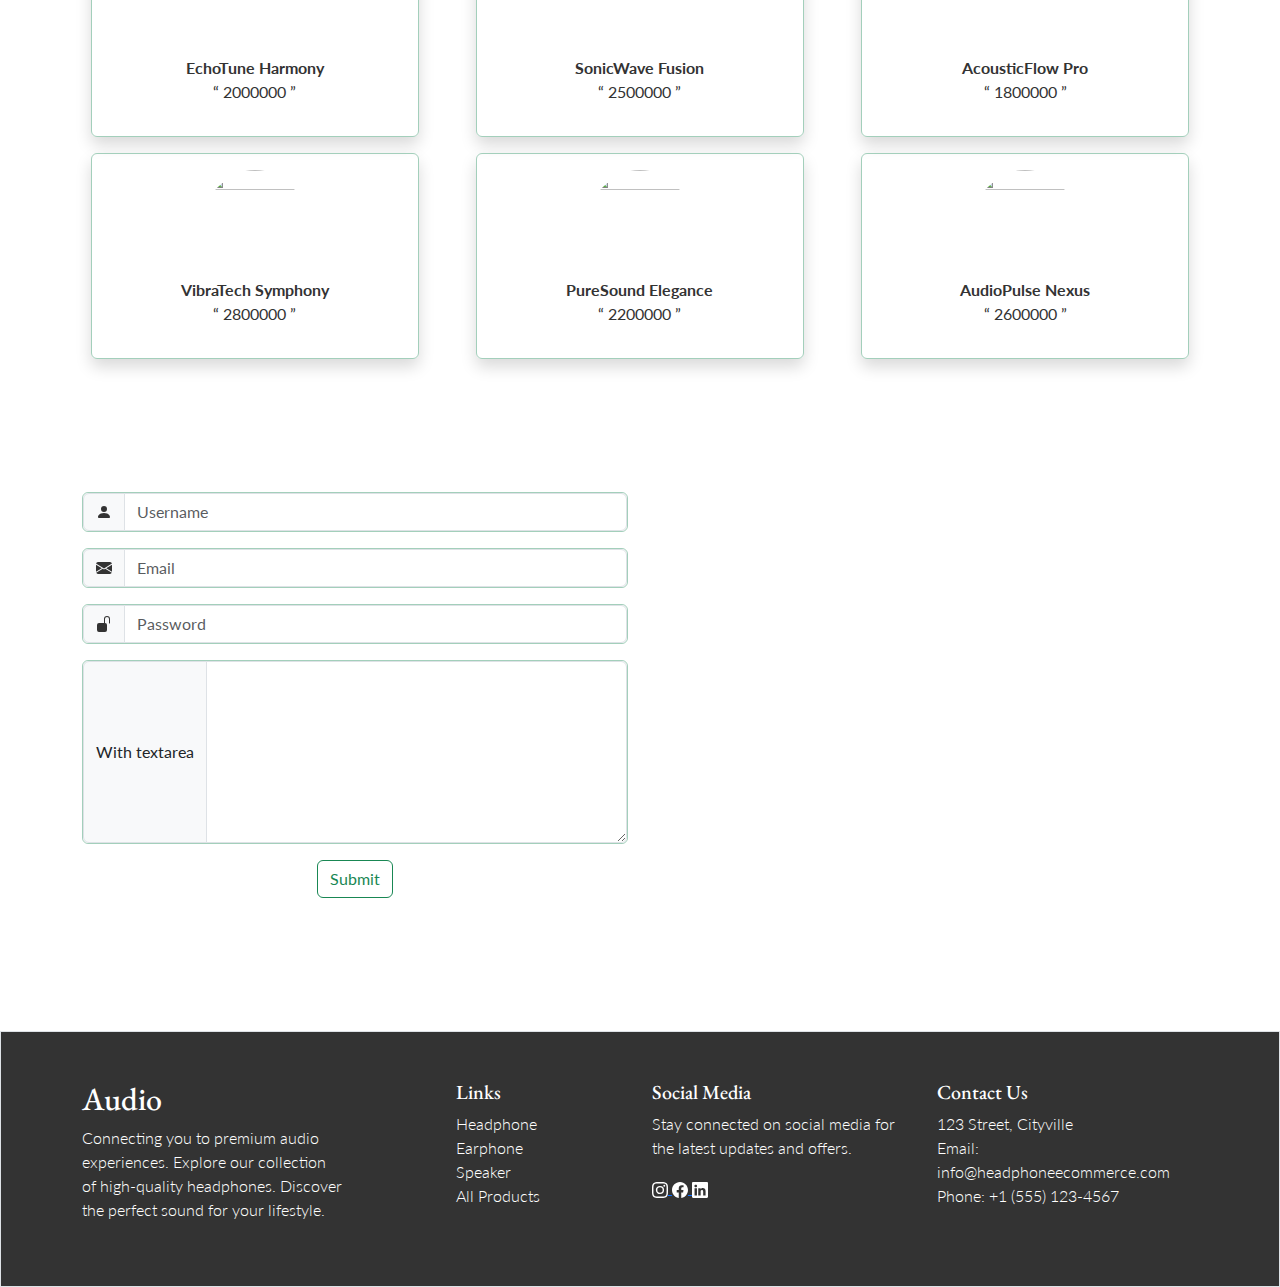
==== commit b67143f5: "ecommerce audio ver-14" ====
--- a/index.html
+++ b/index.html
@@ -178,8 +178,7 @@
   <!-- testimoni -->
   <section class="container text-center testimoni-main pt-5">
     <h1>Testimoni</h1>
-    <div class=" gap-3 row justify-content-around row-cols-1 row-cols-sm-2 row-cols-md-4 pt-3">
-      <div class="testimoniBody"></div>
+    <div class="testimoniBody gap-3 row justify-content-around row-cols-1 row-cols-sm-2 row-cols-md-4 pt-3">
     </div>
   </section>
 
